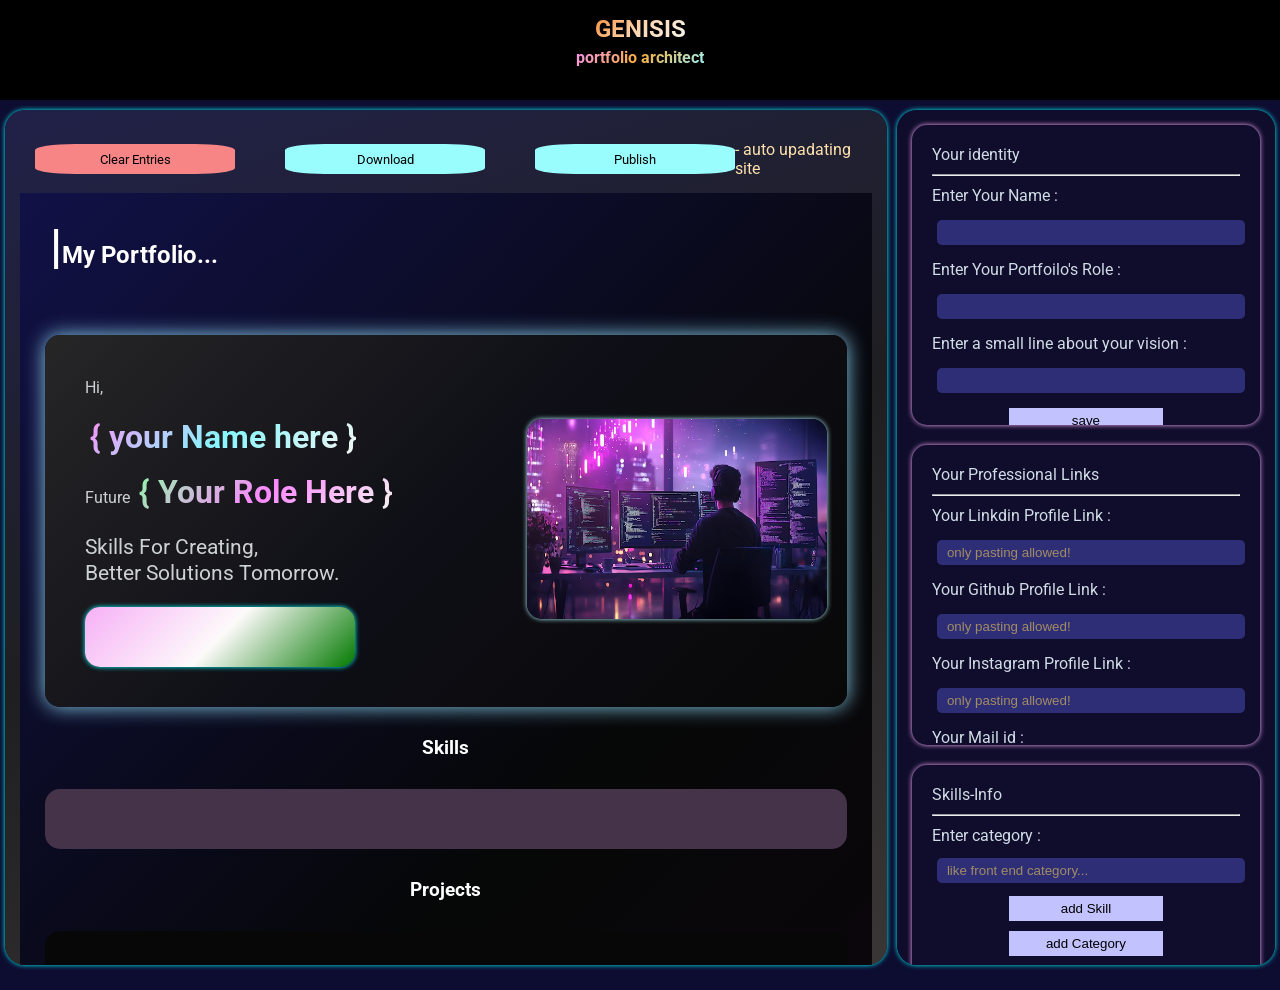
==== index.html @ 4b67d421 "Add files via upload Visit this site and create your beautiful portfolio" ====
<!DOCTYPE html>
<html lang="en">

<head>
    <meta charset="UTF-8">
    <meta name="viewport" content="width=device-width, initial-scale=1.0">
    <link rel="stylesheet" href="styles.css">
    <link rel="icon" type="image/png" sizes="32x32" href="assets/Logos/site-logo.png">
    <script src="script.js" defer></script>
    <script src="export.js" defer></script>
    <title>GENISIS</title>
</head>

<body>
    <div class="whole-container">
        <div class="site-info-box">
            <div class="site-name-info-box">
                <h2 id="site-ttle">GENISIS</h2>
                <p id="site-vsn">portfolio architect</p>
            </div>
        </div>
        <div class="site-functionality-div">
            <section class="preview-page">
                <div class="site-actions">
                    <div class="portfolio-operations">
                        <button id="clear-data">Clear Entries</button>
                        <button id="download-portfolio">Download</button>
                        <button id="publish-site">Publish</button>
                    </div>
                    <p class="site-vision">- auto upadating site</p>
                </div>
                <div class="portfolio-box">
                    <h1 class="p-hdng"><span class="slash">|</span>My Portfolio...</h1>
                    <div class="hero-section">
                        <div class="idnty-info">
                            <p>Hi,<br><br><span class="user-name">{ your Name here }</span><br><br>
                                Future <span class="user-aim">{ Your Role Here }</span><br><br>
                                <span class="user-vision">Skills For Creating,<br>
                                    Better Solutions Tomorrow.</span>
                            </p>
                            <div class="prfsnal-links">
                                <div class="lnk1"></div>
                                <div class="lnk2"></div>
                                <div class="lnk3"></div>
                                <div class="lnk4"></div>
                            </div>
                        </div>
                        <div class="user-pto">
                            <img src="assets/Images/vision-img.png" class="vision-img">
                        </div>

                    </div>
                    <h3 class="sklls-hdng">Skills</h3>
                    <div class="skills-container">

                    </div>
                    <h3 class="sklls-hdng">Projects</h3>
                    <div class="projects-container">

                    </div>
                    <h3 class="sklls-hdng">Experience</h3>
                    <div class="experience-container">

                    </div>
                    <h3 class="sklls-hdng">Education</h3>
                    <div class="education-container">

                    </div>
                    <h3 class="sklls-hdng">Certifications</h3>
                    <div class="certification-container">

                    </div>
                    <h3 class="sklls-hdng">Achievments</h3>
                    <div class="achivements-container">

                    </div>

                </div>



            </section>
            <section class="user-bio-page">
                <div class="usr-idnty-box">Your identity
                    <hr>
                    <p>Enter Your Name : </p>
                    <input type="text" name="user-name" id="user-name-inp">
                    <p>Enter Your Portfoilo's Role : </p>
                    <input type="text" name="user-role" id="user-role-inp">
                    <p>Enter a small line about your vision : </p>
                    <input type="text" name="vision" id="user-vision-inp">
                    <button class="sv-info">save</button>
                </div>
                <div class="prfsnl-links">Your Professional Links
                    <hr>
                    <p>Your Linkdin Profile Link : </p>
                    <input placeholder="only pasting allowed!" name="linkdin" type="text" id="linkdin">
                    <p>Your Github Profile Link : </p>
                    <input placeholder="only pasting allowed!" name="github" type="text" id="github">
                    <p>Your Instagram Profile Link : </p>
                    <input placeholder="only pasting allowed!" name="insta" type="text" id="instagram">
                    <p>Your Mail id : </p>
                    <input placeholder="only pasting allowed!" name="mail" type="text" id="mail">
                    <button class="sv-lnks">save</button>
                </div>
                <div class="sklls-infoBox">Skills-Info
                    <hr>
                    <div class="sklls-info"></div>
                    <button class="skl-addr">add Category</button>
                    <div class="sv-btn">
                        <button class="sv-sklls">update Data</button>
                    </div>
                </div>
                <div class="prjcs-info">Projects Info
                    <hr>
                    <div class="prjcts-box">



                    </div>
                    <button class="add-prjcts">add Projects</button>
                    <button class="sv-prjcts">save</button>
                </div>
                <div class="exprnce-info">Experience Info
                    <hr>
                    <div class="exprnce-container">

                    </div>
                    <button class="add-exprnce">add experience</button>
                    <button class="sv-exprnce">save</button>
                </div>
                <div class="edcsnS-info">Education info
                    <hr>
                    <div class="edcsn-prmpt-bx hidden">
                        <p>Enter Qualification : </p>
                        <input type="text" placeholder="ex - B Tech" id="dgre-nme-inp">
                        <p>Enter College / University name: </p>
                        <input type="text" placeholder="ex - Joy University" id="cllge-nme-inp">
                        <p>Enter marks / percentage / CGPA: </p>
                        <input type="number" placeholder="ex - 9.86" id="cgpa-inp">
                    </div>
                    <button class="add-edcsn">add education</button>
                    <button class="sv-edcsn">save</button>
                </div>
                <div class="crtfcts-info">Certifications
                    <hr>
                    <div class="crtfcsn-prmpt hidden">
                        <p>Enter course in which you certified : </p>
                        <input type="text" placeholder="ex - Python" id="crse-inp">
                        <p>Certified by : </p>
                        <input type="text" placeholder="ex - JU-EduTech" id="crtfyd-by">
                        <p>Enter your certificate id : </p>
                        <input type="text" placeholder="ex - 2T004AJ2210" id="crtfct-id">
                    </div>
                    <button class="add-crtfcsn">add certification</button>
                    <button class="sv-crtfcts">save</button>
                </div>
                <div class="achvmnts-info">Achievments Info
                    <hr>
                    <div class="achvmnt-pmpt hidden">
                        <p>Enter your achievment role : </p>
                        <input type="text" placeholder="ex - Best Menotor" id="achvmnt-rle">
                        <p>Eeason for achivement :</p>
                        <input type="text" placeholder="ex - mentoring students" id="achvmnt-rsn">
                    </div>
                    <button class="add-achvment">add achievement</button>
                    <button class="sv-achvmnts">save</button>
                </div>
                <div class="help-desk">
                    <p class="footer-text">Need Help ?<br>
                        I'm always open to discussing new<br>
                        projects, creative ideas, or opportunities<br>
                        to be part of your vision.<br></p>
                    <div class="links-dvlpr">
                        <a href="https://www.linkedin.com/in/talari-jagan-mohan/" target="_blank"><img
                                src="assets/Logos/linkedin.png" alt="Linkdin"></a>
                        <a href="https://github.com/Target-reached" target="_blank"><img src="assets/Logos/github.png"
                                alt="Github"></a>
                        <a href="https://www.instagram.com/man_of_the_men__8?igsh=MWZnYTk3a3lhbnc0dQ=="
                            target="_blank"><img src="assets/Logos/instagram.png" alt="Instagram"></a>
                        <a href="mailto:jai.8.joy@gmail.com?subject=Support%20request" target="_blank"><img
                                src="assets/Logos/gmail.png" alt="gmail"></a>
                    </div>
                    <hr color="red">
                    <p class="dsnr-info">Designed by Jagan Mohan Talari.<br>2026 front-end Project.</p>

                </div>
            </section>
        </div>

    </div>
</body>

</html>
---- styles.css ----
@import url('https://fonts.googleapis.com/css2?family=Roboto:ital,wght@0,100..900;1,100..900&display=swap');

* {
    padding: 0px;
    margin: 0px;
    box-sizing: border-box;

}

*::-webkit-scrollbar {
    display: none;
}

.whole-container {
    min-height: 100vh;
    display: flex;
    flex-direction: column;
    gap: 5px;
    font-family: roboto;
    background-color: rgb(13, 13, 50);
}

.site-info-box {
    padding: 15px;
    height: 100px;
    background-color: black;

}

#site-ttle {
    background: linear-gradient(135deg, rgb(249, 143, 62), rgb(253, 216, 179), rgb(245, 245, 241));
    -webkit-background-clip: text;
    background-clip: text;

    -webkit-text-fill-color: transparent;
    color: transparent;
}

#site-vsn,
.p-hdng-- {
    font-weight: bold;
    background: linear-gradient(135deg, rgb(247, 147, 247), rgb(250, 175, 62), rgb(151, 246, 253));
    -webkit-background-clip: text;
    background-clip: text;

    -webkit-text-fill-color: transparent;
    color: transparent;
}

.site-name-info-box {
    display: flex;
    flex-direction: column;
    align-items: center;
    gap: 5px;

}

.site-functionality-div {
    padding: 5px;
    display: flex;
    flex-direction: row;
    gap: 10px;
    overflow-y: auto;
    margin-bottom: 20px;
}

section {
    box-shadow: 0px 0px 5px aqua;
    border-radius: 20px;
}

.preview-page {
    padding: 15px;
    max-height: 95vh;
    color: white;
    width: 70%;
    background: linear-gradient(160deg, rgb(33, 33, 73), rgb(31, 31, 33), rgb(58, 54, 54));
    overflow-y: auto;
}

.site-actions {
    padding: 15px;
    display: flex;
    justify-content: space-between;
    width: 100%;

}

.site-actions>p {
    color: rgb(254, 225, 172);

}

.portfolio-operations {
    display: flex;
    gap: 50px;
    align-items: center;
}

.portfolio-operations>button {

    height: 30px;
    width: 200px;
    border: none;
    background-color: rgb(154, 253, 253);
    transition: all 0.5s ease;
    font-family: roboto;
    border-radius: 20%;

}

.portfolio-operations button:hover {
    background-color: rgb(28, 122, 137);
    color: rgb(254, 252, 252);
    letter-spacing: 1.5px;
    border-radius: 15px;

}

#clear-data {
    background-color: rgb(247, 133, 133);
    transition: all 0.5s ease;
}

#clear-data:hover {
    background-color: red;
}

.portfolio-box {
    color: white;
    font-family: roboto;
    display: flex;
    gap: 30px;
    flex-direction: column;
    padding: 25px;
    min-height: 100vh;
    overflow-y: auto;
    background: linear-gradient(135deg, rgb(17, 17, 71), rgb(6, 7, 7), rgb(16, 6, 17));
}

.header-box {
    margin: none;
    padding: 20px;
    margin-bottom: 0px;

}

#header-hdng {
    background: linear-gradient(165deg, rgb(166, 242, 252), rgb(246, 97, 246), rgb(247, 103, 250));
    -webkit-background-clip: text;
    background-clip: text;
    -webkit-text-fill-color: transparent;
    color: transparent;
}

.hero-section {
    margin-top: 30px;
    padding: 20px;
    min-height: 180px;
    display: flex;
    justify-content: space-between;
    align-items: center;
    border: none;
    border-radius: 15px;
    box-shadow: 0px 0px 20px skyblue;
    background: linear-gradient(135deg, rgb(38, 38, 39), rgb(14, 14, 22), rgb(8, 8, 8));
    color: rgb(206, 209, 211);
}

.idnty-info {
    max-width: 500px;
    text-overflow: auto;
    line-break: auto;
    word-break: break-all;
    padding: 20px;
    border: none;
}

.idnty-info>p {
    font-size: 1rem;
    line-height: 25px;
}

.user-name {
    font-weight: bolder;
    background: linear-gradient(135deg, rgb(247, 147, 247), rgb(135, 246, 254), rgb(245, 245, 241));
    -webkit-background-clip: text;
    background-clip: text;

    -webkit-text-fill-color: transparent;
    color: transparent;
}

.user-aim {
    font-weight: bolder;
    background: linear-gradient(135deg, rgb(147, 247, 169), rgb(252, 135, 254), rgb(245, 245, 241));
    -webkit-background-clip: text;
    background-clip: text;

    -webkit-text-fill-color: transparent;
    color: transparent;
}

.user-name,
.user-aim {
    margin-left: 5px;
    font-size: 2rem;
}

.slash {
    font-size: 3rem;
    margin-left: 5px;
}

.user-vision {
    font-size: 1.3rem;
    word-break: keep-all;
    word-wrap: break-word;
    line-break: break-all;

}

.user-pto {
    border: none;
    border-radius: 15px;

}

.vision-img {
    height: 200px;
    width: 300px;
    border: none;
    border-radius: 15px;
    box-shadow: 0px 0px 5px rgb(177, 247, 250);
}

.prfsnal-links {
    display: flex;
    justify-content: space-between;
    padding: 15px 30px;
    margin-top: 20px;
    border-radius: 15px;
    width: max-content;
    word-break: break-all;
    line-break: auto;
    gap: 30px;
    opacity: 0;
    box-shadow: 0px 0px 5px aqua;
    background: linear-gradient(135deg, rgb(246, 176, 246), rgb(253, 250, 250), rgb(3, 122, 1));


}

.prfsnal-links>div {
    height: 30px;
    width: 30px;

}

.link-img {
    height: 28px;
    width: 30px;
    transition: all 0.5s ease;
}

.link-img:hover {
    transform: translateY(5px);
}

.sklls-hdng {
    text-align: center;
}

.skills-container {
    display: grid;
    grid-template-columns: repeat(4, 1fr);
    justify-content: center;
    column-gap: 20px;
    gap: 50px;
    width: 100%;
    background-color: rgb(69, 51, 74);
    border-radius: 15px;
    padding: 30px;
}

.skills-card {
    padding: 15px;
    background-color: rgb(11, 11, 11);
    border-radius: 20px;
    display: flex;
    flex-direction: column;
    justify-content: center;
    gap: 10px;
    color: rgb(143, 143, 254);
}

.skill-ctgry {
    font-size: 1.2rem;
    text-align: center;
    color: rgb(251, 205, 205);
}

.skills-card ul {
    display: flex;
    flex-direction: column;
    gap: 5px;
}

.skills-card ul li {
    list-style-type: circle;
    margin-left: 20px;
}

.projects-container {
    padding: 35px;
    display: flex;
    gap: 50px;
    width: 100%;
    overflow-x: auto;
    background-color: rgb(7, 7, 7);
    border-radius: 15px;
}

.prjct-crd {
    padding: 25px;
    min-width: 250px;
    border-radius: 15px;
    display: flex;
    flex-direction: column;
    justify-content: center;
    background-color: rgb(62, 41, 106);
    line-break: break-all;
    word-break: break-all;
    gap: 15px;
    font-size: 0.8rem;
    cursor: pointer;

}


.prjct-crd a {
    text-decoration: none;
    color: rgb(254, 196, 196);
    background-color: black;
    padding: 10px;

}


.prjct-crd a p {

    border-radius: 15px;


}

.prjct-ttl-box>p {
    padding: 10px;
    border-radius: 5px;
    background-color: black;
    font-weight: bold;
    letter-spacing: 2px;
    color: rgb(233, 180, 36);
    box-shadow: 0px 0px 5px white;

}

.prjct-info-box {
    display: flex;
    flex-direction: column;
    gap: 10px;
    color: rgb(255, 216, 171);
    letter-spacing: 1px;
}

.prjct-info-box a {
    border-radius: 15px;

}

.hdng {
    color: rgb(165, 210, 250);
    text-align: center;
    letter-spacing: 1.2px;
}

.experience-container {
    display: grid;
    grid-template-columns: repeat(4, 1fr);
    justify-content: center;
    align-items: center;
    gap: 50px;
    width: 100%;
    border-radius: 15px;
    background: rgb(17, 6, 38);
    align-items: center;
    padding: 40px;
}

.exprnce-card {
    padding: 15px;
    display: flex;
    flex-direction: column;
    justify-content: space-around;
    min-height: 150px;
    border-radius: 15px;
    background-color: rgb(88, 3, 87);
    color: rgb(231, 222, 222);
}

.cmpny-tle {
    color: rgb(253, 173, 173);
}

.education-container {
    display: flex;
    flex-wrap: wrap;
    justify-content: space-between;
    gap: 30px;
    border-radius: 15px;
    background-color: rgb(8, 81, 84);
    padding: 30px;
}

.edcsn-card {
    display: flex;
    flex-direction: column;
    border-radius: 15px;
    align-items: center;
    gap: 8px;
    padding: 20px;
    width: 200px;
    background-color: black;
    color: rgb(228, 173, 105);

}

.certification-container {
    display: flex;
    gap: 50px;
    overflow-x: auto;
    background-color: rgb(36, 19, 52);
    border-radius: 15px;
    padding: 30px;
}

.certificate-card {
    min-width: 250px;
    background-color: rgb(8, 8, 8);
    height: 150px;
    display: flex;
    flex-direction: column;
    justify-content: space-around;
    gap: 5px;
    padding: 15px 20px;
    font-style: italic;
    color: rgb(189, 155, 253);
    border-radius: 15px;
}



.achivements-container {

    display: flex;
    flex-wrap: wrap;
    gap: 30px;
    align-items: center;
    justify-content: space-around;
    background-color: rgb(5, 1, 49);
    border-radius: 15px;
    padding: 30px;
}

.achvmnt-card {
    color: bisque;
    box-shadow: 0px 0px 5px;
    min-height: 100px;
    padding: 20px;
    display: flex;
    flex-direction: column;
    justify-content: space-around;
    border-radius: 115px;
    text-align: center;
    background-color: rgb(6, 6, 5);
    font-style: italic;
}

.edcsn-prmpt-bx {
    display: flex;
    flex-direction: column;

}

.sv-btn {
    width: 100%;
    display: flex;
    justify-content: center;
}

.sv-edcsn {
    display: none;
}

.sv-crtfcts {
    display: none
}

.acvmnt-btn {
    display: none;
}

.sv-achvmnts {
    display: none;
}



.user-bio-page {
    max-height: 95vh;
    width: 30%;
    padding: 15px;
    background-color: rgb(16, 13, 44);
    color: white;
    display: flex;
    flex-direction: column;
    gap: 20px;
    overflow-y: auto;

}

.user-bio-page>div {
    min-height: 300px;
    overflow-y: auto;
    padding: 20px;
    display: flex;
    flex-direction: column;
    gap: 10px;
    text-align: left;
    font-size: 1rem;
    color: rgb(208, 220, 230);
    border-radius: 15px;
    background-color: transparent;
    box-shadow: 0px 0px 5px rgb(254, 173, 254);
}

.user-bio-page>div div {
    width: 100%;
}

.user-bio-page div button {
    padding: 5px;
    width: 50%;
    align-self: center;
    background-color: rgb(194, 194, 255);
    border: none;
    transition: all 0.3s ease;


}

.user-bio-page div button:active {
    background-color: white;
    color: black;

}

.usr-idnty-box {
    display: flex;
    flex-direction: column;
    gap: 10px;
}

input {
    margin: 5px;
    padding: 5px;
    width: 100%;
    border: none;
    outline: none;
    border-radius: 5px;
    background-color: rgb(46, 46, 118);
    color: white;
    transition: all 0.4s ease;

}

input::placeholder {
    padding: 5px;
    color: rgb(162, 140, 100);
}

input:focus {
    border-bottom: 1px solid white
}

.ctgry-box {
    display: flex;
    gap: 8px;
    flex-direction: column;
}

input::-webkit-outer-spin-button {
    display: none;
}

::-webkit-inner-spin-button {
    display: none;
}

.help-desk {
    max-height: 100px;
    display: flex;
    flex-direction: column;
    align-items: center;
    justify-content: center;
    background-color: black;
}

.help-desk p {
    color: rgb(227, 227, 93);
}

.help-desk hr {
    width: 100%;
}

.links-dvlpr {
    width: 70%;
    display: flex;
    justify-content: space-around;
    background-color: rgb(255, 206, 141);
    padding: 20px;
    border-radius: 15px;
}

.links-dvlpr img {
    height: 30px;
    width: 25px;
    transition: all 0.5s ease;
    cursor: pointer;
}

.links-dvlpr img:hover {
    transform: translateY(5px);
}

.footer-text {
    color: white;
    font-size: 0.8rem;
    text-align: center;
    line-height: 23px;
}

.dsnr-info {
    color: white !important;
    text-align: center;
    line-height: 22px;
    font-size: 0.8rem;
}


@media screen and (max-width:426px) {
    .whole-container {
        min-width: 100vw;
        border: 1px solid white;
    }

    .site-functionality-div {
        padding: 10px;
        display: flex;
        flex-direction: column-reverse;
        min-width: 100%;
        border: 1px solid white;
    }

    .portfolio-box {
        display: none;
        width: 100%;
        border: 1px solid white;
    }

    .preview-page {
        width: 100%;
    }

    .user-bio-page {
        width: 100%;
    }

    .site-actions {
        display: flex;
        flex-direction: column;
        align-items: center;
        gap: 20px;
    }

    .portfolio-operations {
        display: flex;
        flex-direction: column;
        gap: 10px;
    }

    .site-vision {
        display: none;
    }
}

@media screen and (min-width:427px) and (max-width:787px) {
    .whole-container {
        min-width: 100vw;
        border: 1px solid white;
    }

    .site-functionality-div {
        padding: 10px;
        flex-direction: column-reverse;
    }

    .portfolio-box {
        width: 100%;
        border: 1px solid white;

    }

    .user-name {
        font-size: 1.3rem;
    }

    .user-aim {
        font-size: 1.3rem;
    }

    .user-vision {
        font-size: 1rem;
    }

    .vision-img {
        width: 250px;
        margin-right: 10px;

    }

    .hero-section {
        border: 1px solid white;
        padding: 10px;
        justify-content: space-between;
    }

    .idnty-info>div {
        padding: 10px;
    }

    .preview-page {
        width: 100%;
    }

    .experience-container {
        display: grid;
        grid-template-columns: repeat(2, 1fr);
        column-gap: 10px;
        row-gap: 10px;
    }

    .achivements-container {
        display: grid;
        grid-template-columns: repeat(2, 1fr);
    }

    input {
        padding: 10px;
        font-size: 1rem;
    }

    .user-bio-page {
        width: 70%;
        margin: auto;
        gap: 30px;
        margin-bottom: 50px;

    }

    .user-bio-page>div {
        font-size: 1rem;
    }

    .user-bio-page button {
        padding: 10px;
        font-size: 1rem;
    }

    .portfolio-operations {
        flex-direction: row;
        gap: 10px;
        width: 50%;
    }
}

.hidden {
    display: none;
}
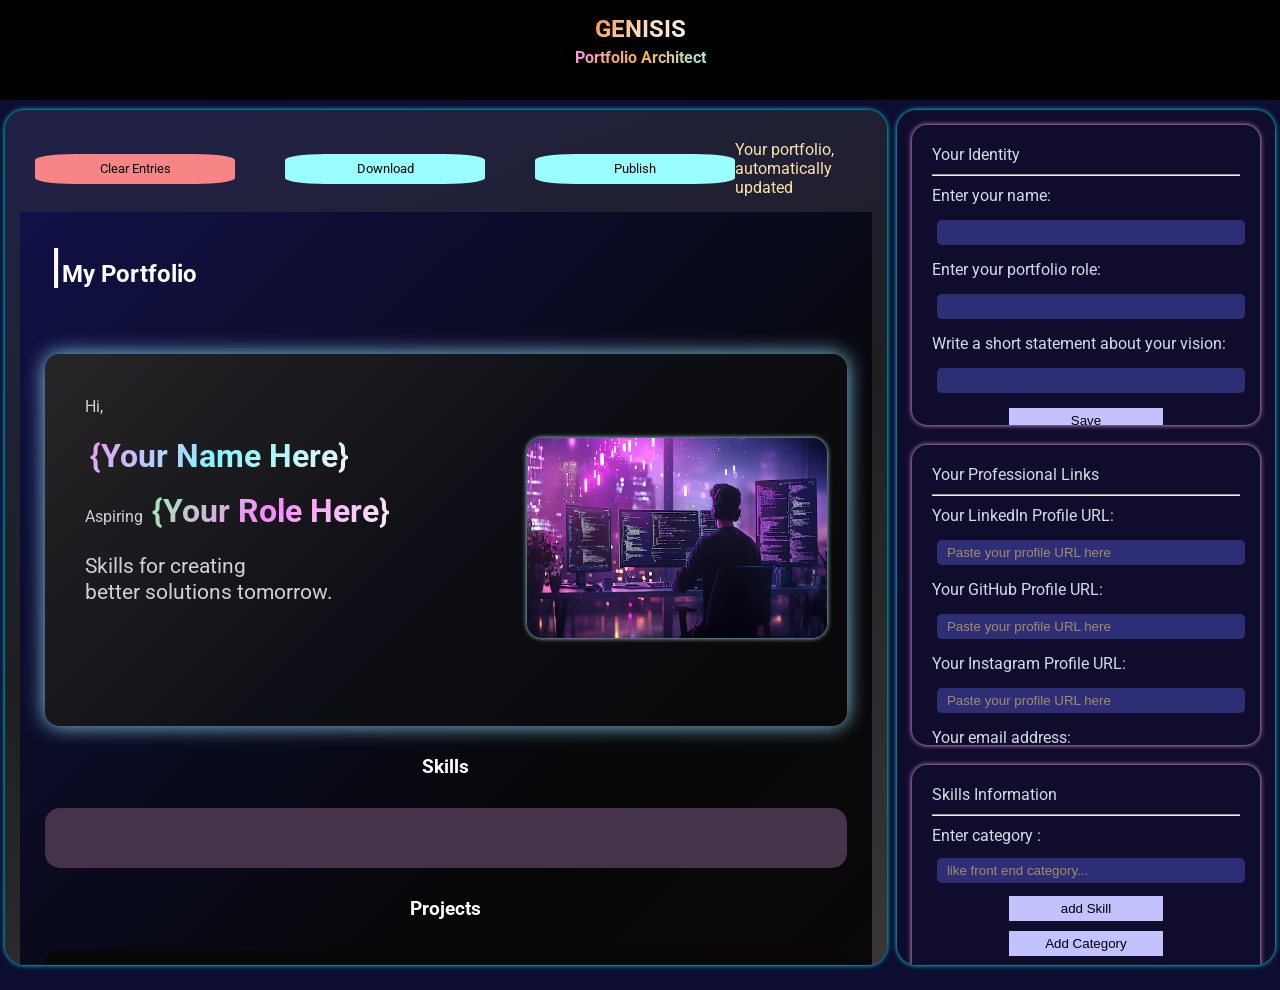
==== commit 161bb53a: "Update index.html" ====
--- a/index.html
+++ b/index.html
@@ -1,3 +1,4 @@
+
 <!DOCTYPE html>
 <html lang="en">
 
@@ -8,7 +9,7 @@
     <link rel="icon" type="image/png" sizes="32x32" href="assets/Logos/site-logo.png">
     <script src="script.js" defer></script>
     <script src="export.js" defer></script>
-    <title>GENISIS</title>
+    <title>GENESIS</title>
 </head>
 
 <body>
@@ -16,7 +17,7 @@
         <div class="site-info-box">
             <div class="site-name-info-box">
                 <h2 id="site-ttle">GENISIS</h2>
-                <p id="site-vsn">portfolio architect</p>
+                <p id="site-vsn">Portfolio Architect</p>
             </div>
         </div>
         <div class="site-functionality-div">
@@ -27,16 +28,16 @@
                         <button id="download-portfolio">Download</button>
                         <button id="publish-site">Publish</button>
                     </div>
-                    <p class="site-vision">- auto upadating site</p>
+                    <p class="site-vision">Your portfolio, automatically updated</p>
                 </div>
                 <div class="portfolio-box">
-                    <h1 class="p-hdng"><span class="slash">|</span>My Portfolio...</h1>
+                    <h1 class="p-hdng"><span class="slash">|</span>My Portfolio</h1>
                     <div class="hero-section">
                         <div class="idnty-info">
-                            <p>Hi,<br><br><span class="user-name">{ your Name here }</span><br><br>
-                                Future <span class="user-aim">{ Your Role Here }</span><br><br>
-                                <span class="user-vision">Skills For Creating,<br>
-                                    Better Solutions Tomorrow.</span>
+                            <p>Hi,<br><br><span class="user-name">{Your Name Here}</span><br><br>
+                                Aspiring <span class="user-aim">{Your Role Here}</span><br><br>
+                                <span class="user-vision">Skills for creating<br>
+                                    better solutions tomorrow.</span>
                             </p>
                             <div class="prfsnal-links">
                                 <div class="lnk1"></div>
@@ -70,7 +71,7 @@
                     <div class="certification-container">
 
                     </div>
-                    <h3 class="sklls-hdng">Achievments</h3>
+                    <h3 class="sklls-hdng">Achievements</h3>
                     <div class="achivements-container">
 
                     </div>
@@ -81,108 +82,108 @@
 
             </section>
             <section class="user-bio-page">
-                <div class="usr-idnty-box">Your identity
+                <div class="usr-idnty-box">Your Identity
                     <hr>
-                    <p>Enter Your Name : </p>
+                    <p>Enter your name:</p>
                     <input type="text" name="user-name" id="user-name-inp">
-                    <p>Enter Your Portfoilo's Role : </p>
+                    <p>Enter your portfolio role:</p>
                     <input type="text" name="user-role" id="user-role-inp">
-                    <p>Enter a small line about your vision : </p>
+                    <p>Write a short statement about your vision:</p>
                     <input type="text" name="vision" id="user-vision-inp">
-                    <button class="sv-info">save</button>
+                    <button class="sv-info">Save</button>
                 </div>
                 <div class="prfsnl-links">Your Professional Links
                     <hr>
-                    <p>Your Linkdin Profile Link : </p>
-                    <input placeholder="only pasting allowed!" name="linkdin" type="text" id="linkdin">
-                    <p>Your Github Profile Link : </p>
-                    <input placeholder="only pasting allowed!" name="github" type="text" id="github">
-                    <p>Your Instagram Profile Link : </p>
-                    <input placeholder="only pasting allowed!" name="insta" type="text" id="instagram">
-                    <p>Your Mail id : </p>
-                    <input placeholder="only pasting allowed!" name="mail" type="text" id="mail">
-                    <button class="sv-lnks">save</button>
+                    <p>Your LinkedIn Profile URL:</p>
+                    <input placeholder="Paste your profile URL here" name="linkdin" type="text" id="linkdin">
+                    <p>Your GitHub Profile URL:</p>
+                    <input placeholder="Paste your profile URL here" name="github" type="text" id="github">
+                    <p>Your Instagram Profile URL:</p>
+                    <input placeholder="Paste your profile URL here" name="insta" type="text" id="instagram">
+                    <p>Your email address:</p>
+                    <input placeholder="Enter your email address" name="mail" type="text" id="mail">
+                    <button class="sv-lnks">Save</button>
                 </div>
-                <div class="sklls-infoBox">Skills-Info
+                <div class="sklls-infoBox">Skills Information
                     <hr>
                     <div class="sklls-info"></div>
-                    <button class="skl-addr">add Category</button>
+                    <button class="skl-addr">Add Category</button>
                     <div class="sv-btn">
-                        <button class="sv-sklls">update Data</button>
+                        <button class="sv-sklls">Update Data</button>
                     </div>
                 </div>
-                <div class="prjcs-info">Projects Info
+                <div class="prjcs-info">Project Information
                     <hr>
                     <div class="prjcts-box">
 
 
 
                     </div>
-                    <button class="add-prjcts">add Projects</button>
-                    <button class="sv-prjcts">save</button>
+                    <button class="add-prjcts">Add Projects</button>
+                    <button class="sv-prjcts">Save</button>
                 </div>
-                <div class="exprnce-info">Experience Info
+                <div class="exprnce-info">Experience Information
                     <hr>
                     <div class="exprnce-container">
 
                     </div>
-                    <button class="add-exprnce">add experience</button>
-                    <button class="sv-exprnce">save</button>
+                    <button class="add-exprnce">Add Experience</button>
+                    <button class="sv-exprnce">Save</button>
                 </div>
-                <div class="edcsnS-info">Education info
+                <div class="edcsnS-info">Education Information
                     <hr>
                     <div class="edcsn-prmpt-bx hidden">
-                        <p>Enter Qualification : </p>
-                        <input type="text" placeholder="ex - B Tech" id="dgre-nme-inp">
-                        <p>Enter College / University name: </p>
-                        <input type="text" placeholder="ex - Joy University" id="cllge-nme-inp">
-                        <p>Enter marks / percentage / CGPA: </p>
-                        <input type="number" placeholder="ex - 9.86" id="cgpa-inp">
+                        <p>Enter your qualification:</p>
+                        <input type="text" placeholder="e.g., B.Tech." id="dgre-nme-inp">
+                        <p>Enter your college or university name:</p>
+                        <input type="text" placeholder="e.g., Joy University" id="cllge-nme-inp">
+                        <p>Enter your marks, percentage, or CGPA:</p>
+                        <input type="number" placeholder="e.g., 9.86" id="cgpa-inp">
                     </div>
-                    <button class="add-edcsn">add education</button>
-                    <button class="sv-edcsn">save</button>
+                    <button class="add-edcsn">Add Education</button>
+                    <button class="sv-edcsn">Save</button>
                 </div>
                 <div class="crtfcts-info">Certifications
                     <hr>
                     <div class="crtfcsn-prmpt hidden">
-                        <p>Enter course in which you certified : </p>
-                        <input type="text" placeholder="ex - Python" id="crse-inp">
-                        <p>Certified by : </p>
-                        <input type="text" placeholder="ex - JU-EduTech" id="crtfyd-by">
-                        <p>Enter your certificate id : </p>
-                        <input type="text" placeholder="ex - 2T004AJ2210" id="crtfct-id">
+                        <p>Enter the course you were certified in:</p>
+                        <input type="text" placeholder="e.g., Python" id="crse-inp">
+                        <p>Issued by:</p>
+                        <input type="text" placeholder="e.g., JU-EduTech" id="crtfyd-by">
+                        <p>Enter your certificate ID:</p>
+                        <input type="text" placeholder="e.g., 2T004AJ2210" id="crtfct-id">
                     </div>
-                    <button class="add-crtfcsn">add certification</button>
-                    <button class="sv-crtfcts">save</button>
+                    <button class="add-crtfcsn">Add Certification</button>
+                    <button class="sv-crtfcts">Save</button>
                 </div>
-                <div class="achvmnts-info">Achievments Info
+                <div class="achvmnts-info">Achievements Information
                     <hr>
                     <div class="achvmnt-pmpt hidden">
-                        <p>Enter your achievment role : </p>
-                        <input type="text" placeholder="ex - Best Menotor" id="achvmnt-rle">
-                        <p>Eeason for achivement :</p>
-                        <input type="text" placeholder="ex - mentoring students" id="achvmnt-rsn">
+                        <p>Enter the title of your achievement:</p>
+                        <input type="text" placeholder="e.g., Best Mentor" id="achvmnt-rle">
+                        <p>Reason for achievement:</p>
+                        <input type="text" placeholder="e.g., Mentoring students" id="achvmnt-rsn">
                     </div>
-                    <button class="add-achvment">add achievement</button>
-                    <button class="sv-achvmnts">save</button>
+                    <button class="add-achvment">Add Achievement</button>
+                    <button class="sv-achvmnts">Save</button>
                 </div>
                 <div class="help-desk">
-                    <p class="footer-text">Need Help ?<br>
+                    <p class="footer-text">Need help?<br>
                         I'm always open to discussing new<br>
                         projects, creative ideas, or opportunities<br>
                         to be part of your vision.<br></p>
                     <div class="links-dvlpr">
                         <a href="https://www.linkedin.com/in/talari-jagan-mohan/" target="_blank"><img
-                                src="assets/Logos/linkedin.png" alt="Linkdin"></a>
+                                src="assets/Logos/linkedin.png" alt="LinkedIn"></a>
                         <a href="https://github.com/Target-reached" target="_blank"><img src="assets/Logos/github.png"
-                                alt="Github"></a>
+                                alt="GitHub"></a>
                         <a href="https://www.instagram.com/man_of_the_men__8?igsh=MWZnYTk3a3lhbnc0dQ=="
                             target="_blank"><img src="assets/Logos/instagram.png" alt="Instagram"></a>
                         <a href="mailto:jai.8.joy@gmail.com?subject=Support%20request" target="_blank"><img
-                                src="assets/Logos/gmail.png" alt="gmail"></a>
+                                src="assets/Logos/gmail.png" alt="Gmail"></a>
                     </div>
                     <hr color="red">
-                    <p class="dsnr-info">Designed by Jagan Mohan Talari.<br>2026 front-end Project.</p>
+                    <p class="dsnr-info">Designed by Jagan Mohan Talari.<br>2026 Front-End Project</p>
 
                 </div>
             </section>
@@ -191,4 +192,4 @@
     </div>
 </body>
 
-</html>+</html>
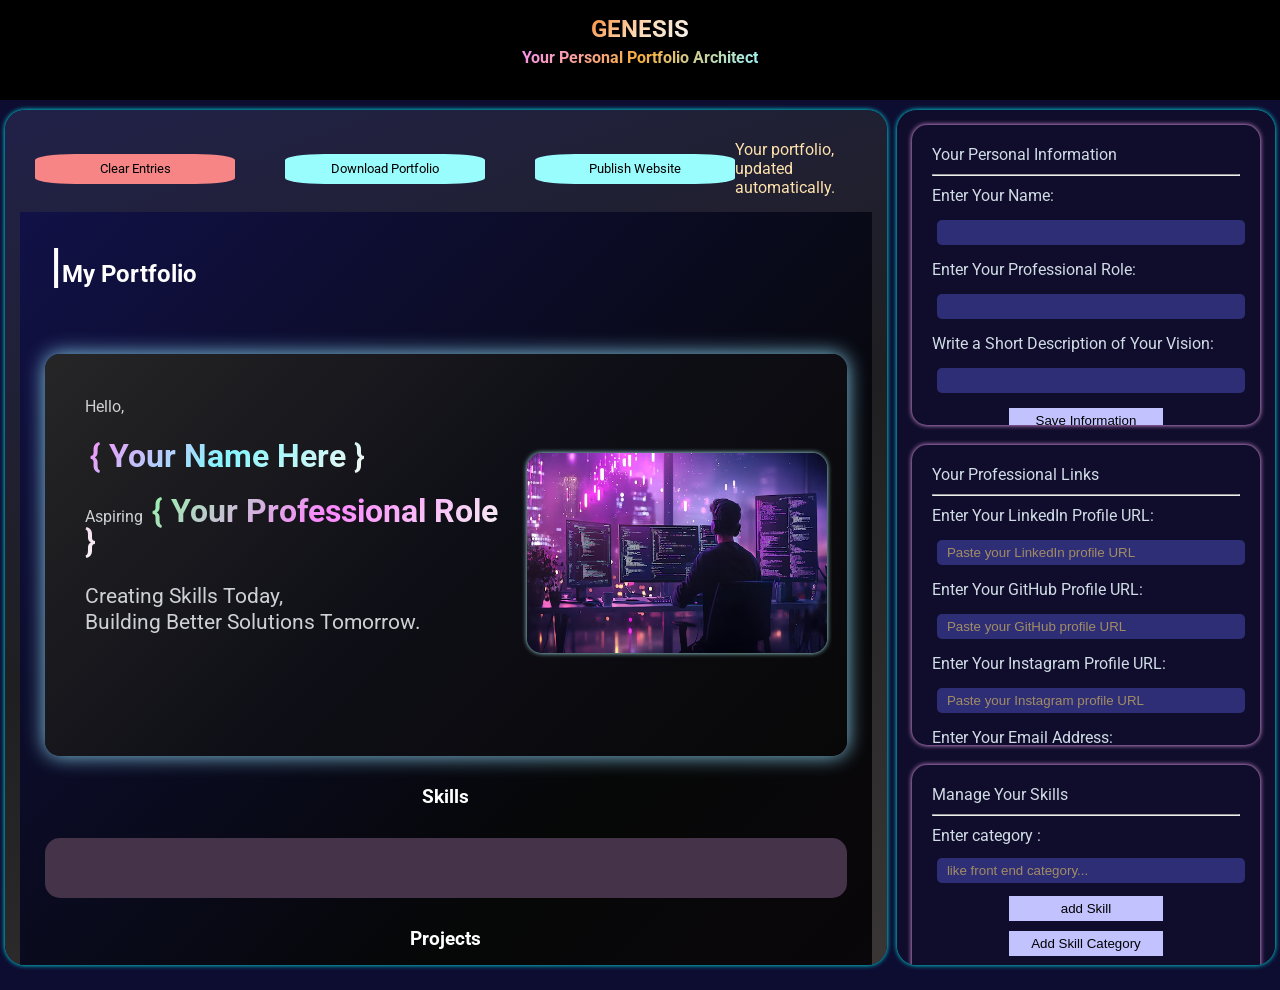
==== commit 698de5cf: "Improved HTML" ====
--- a/index.html
+++ b/index.html
@@ -14,179 +14,277 @@
 
 <body>
     <div class="whole-container">
+
         <div class="site-info-box">
             <div class="site-name-info-box">
-                <h2 id="site-ttle">GENISIS</h2>
-                <p id="site-vsn">Portfolio Architect</p>
+                <h2 id="site-ttle">GENESIS</h2>
+                <p id="site-vsn">Your Personal Portfolio Architect</p>
             </div>
         </div>
+
         <div class="site-functionality-div">
+
             <section class="preview-page">
+
                 <div class="site-actions">
                     <div class="portfolio-operations">
                         <button id="clear-data">Clear Entries</button>
-                        <button id="download-portfolio">Download</button>
-                        <button id="publish-site">Publish</button>
-                    </div>
-                    <p class="site-vision">Your portfolio, automatically updated</p>
-                </div>
+                        <button id="download-portfolio">Download Portfolio</button>
+                        <button id="publish-site">Publish Website</button>
+                    </div>
+                    <p class="site-vision">Your portfolio, updated automatically.</p>
+                </div>
+
                 <div class="portfolio-box">
-                    <h1 class="p-hdng"><span class="slash">|</span>My Portfolio</h1>
+
+                    <h1 class="p-hdng">
+                        <span class="slash">|</span>My Portfolio
+                    </h1>
+
                     <div class="hero-section">
+
                         <div class="idnty-info">
-                            <p>Hi,<br><br><span class="user-name">{Your Name Here}</span><br><br>
-                                Aspiring <span class="user-aim">{Your Role Here}</span><br><br>
-                                <span class="user-vision">Skills for creating<br>
-                                    better solutions tomorrow.</span>
+
+                            <p>
+                                Hello,<br><br>
+
+                                <span class="user-name">{ Your Name Here }</span>
+                                <br><br>
+
+                                Aspiring
+                                <span class="user-aim">{ Your Professional Role }</span>
+                                <br><br>
+
+                                <span class="user-vision">
+                                    Creating Skills Today,<br>
+                                    Building Better Solutions Tomorrow.
+                                </span>
                             </p>
+
                             <div class="prfsnal-links">
                                 <div class="lnk1"></div>
                                 <div class="lnk2"></div>
                                 <div class="lnk3"></div>
                                 <div class="lnk4"></div>
                             </div>
+
                         </div>
+
                         <div class="user-pto">
-                            <img src="assets/Images/vision-img.png" class="vision-img">
+                            <img src="assets/Images/vision-img.png"
+                                class="vision-img" alt="Portfolio vision">
                         </div>
 
                     </div>
+
                     <h3 class="sklls-hdng">Skills</h3>
-                    <div class="skills-container">
-
-                    </div>
+                    <div class="skills-container"></div>
+
                     <h3 class="sklls-hdng">Projects</h3>
-                    <div class="projects-container">
-
-                    </div>
-                    <h3 class="sklls-hdng">Experience</h3>
-                    <div class="experience-container">
-
-                    </div>
+                    <div class="projects-container"></div>
+
+                    <h3 class="sklls-hdng">Professional Experience</h3>
+                    <div class="experience-container"></div>
+
                     <h3 class="sklls-hdng">Education</h3>
-                    <div class="education-container">
-
-                    </div>
+                    <div class="education-container"></div>
+
                     <h3 class="sklls-hdng">Certifications</h3>
-                    <div class="certification-container">
-
-                    </div>
+                    <div class="certification-container"></div>
+
                     <h3 class="sklls-hdng">Achievements</h3>
-                    <div class="achivements-container">
-
-                    </div>
-
-                </div>
-
-
+                    <div class="achivements-container"></div>
+
+                </div>
 
             </section>
+
             <section class="user-bio-page">
-                <div class="usr-idnty-box">Your Identity
-                    <hr>
-                    <p>Enter your name:</p>
+
+                <div class="usr-idnty-box">
+                    Your Personal Information
+                    <hr>
+
+                    <p>Enter Your Name:</p>
                     <input type="text" name="user-name" id="user-name-inp">
-                    <p>Enter your portfolio role:</p>
+
+                    <p>Enter Your Professional Role:</p>
                     <input type="text" name="user-role" id="user-role-inp">
-                    <p>Write a short statement about your vision:</p>
+
+                    <p>Write a Short Description of Your Vision:</p>
                     <input type="text" name="vision" id="user-vision-inp">
-                    <button class="sv-info">Save</button>
-                </div>
-                <div class="prfsnl-links">Your Professional Links
-                    <hr>
-                    <p>Your LinkedIn Profile URL:</p>
-                    <input placeholder="Paste your profile URL here" name="linkdin" type="text" id="linkdin">
-                    <p>Your GitHub Profile URL:</p>
-                    <input placeholder="Paste your profile URL here" name="github" type="text" id="github">
-                    <p>Your Instagram Profile URL:</p>
-                    <input placeholder="Paste your profile URL here" name="insta" type="text" id="instagram">
-                    <p>Your email address:</p>
-                    <input placeholder="Enter your email address" name="mail" type="text" id="mail">
-                    <button class="sv-lnks">Save</button>
-                </div>
-                <div class="sklls-infoBox">Skills Information
-                    <hr>
+
+                    <button class="sv-info">Save Information</button>
+                </div>
+
+                <div class="prfsnl-links-inp">
+                    Your Professional Links
+                    <hr>
+
+                    <p>Enter Your LinkedIn Profile URL:</p>
+                    <input placeholder="Paste your LinkedIn profile URL"
+                        name="linkdin" type="text" id="linkdin">
+
+                    <p>Enter Your GitHub Profile URL:</p>
+                    <input placeholder="Paste your GitHub profile URL"
+                        name="github" type="text" id="github">
+
+                    <p>Enter Your Instagram Profile URL:</p>
+                    <input placeholder="Paste your Instagram profile URL"
+                        name="insta" type="text" id="instagram">
+
+                    <p>Enter Your Email Address:</p>
+                    <input placeholder="Enter your email address"
+                        name="mail" type="text" id="mail">
+
+                    <button class="sv-lnks">Save Links</button>
+                </div>
+
+                <div class="sklls-infoBox">
+                    Manage Your Skills
+                    <hr>
+
                     <div class="sklls-info"></div>
-                    <button class="skl-addr">Add Category</button>
+
+                    <button class="skl-addr">Add Skill Category</button>
+
                     <div class="sv-btn">
-                        <button class="sv-sklls">Update Data</button>
-                    </div>
-                </div>
-                <div class="prjcs-info">Project Information
-                    <hr>
-                    <div class="prjcts-box">
-
-
-
-                    </div>
-                    <button class="add-prjcts">Add Projects</button>
-                    <button class="sv-prjcts">Save</button>
-                </div>
-                <div class="exprnce-info">Experience Information
-                    <hr>
-                    <div class="exprnce-container">
-
-                    </div>
+                        <button class="sv-sklls">Save Skills</button>
+                    </div>
+                </div>
+
+                <div class="prjcs-info">
+                    Manage Your Projects
+                    <hr>
+
+                    <div class="prjcts-box"></div>
+
+                    <button class="add-prjcts">Add Project</button>
+                    <button class="sv-prjcts">Save Project</button>
+                </div>
+
+                <div class="exprnce-info">
+                    Manage Your Professional Experience
+                    <hr>
+
+                    <div class="exprnce-container"></div>
+
                     <button class="add-exprnce">Add Experience</button>
-                    <button class="sv-exprnce">Save</button>
-                </div>
-                <div class="edcsnS-info">Education Information
-                    <hr>
+                    <button class="sv-exprnce">Save Experience</button>
+                </div>
+
+                <div class="edcsnS-info">
+                    Manage Your Education
+                    <hr>
+
                     <div class="edcsn-prmpt-bx hidden">
-                        <p>Enter your qualification:</p>
-                        <input type="text" placeholder="e.g., B.Tech." id="dgre-nme-inp">
-                        <p>Enter your college or university name:</p>
-                        <input type="text" placeholder="e.g., Joy University" id="cllge-nme-inp">
-                        <p>Enter your marks, percentage, or CGPA:</p>
-                        <input type="number" placeholder="e.g., 9.86" id="cgpa-inp">
-                    </div>
+
+                        <p>Enter Your Qualification:</p>
+                        <input type="text" placeholder="e.g., B.Tech"
+                            id="dgre-nme-inp">
+
+                        <p>Enter Your College or University Name:</p>
+                        <input type="text" placeholder="e.g., Joy University"
+                            id="cllge-nme-inp">
+
+                        <p>Enter Your CGPA or Percentage:</p>
+                        <input type="number" placeholder="e.g., 9.86"
+                            id="cgpa-inp">
+
+                    </div>
+
                     <button class="add-edcsn">Add Education</button>
-                    <button class="sv-edcsn">Save</button>
-                </div>
-                <div class="crtfcts-info">Certifications
-                    <hr>
+                    <button class="sv-edcsn">Save Education</button>
+                </div>
+
+                <div class="crtfcts-info">
+                    Manage Your Certifications
+                    <hr>
+
                     <div class="crtfcsn-prmpt hidden">
-                        <p>Enter the course you were certified in:</p>
-                        <input type="text" placeholder="e.g., Python" id="crse-inp">
-                        <p>Issued by:</p>
-                        <input type="text" placeholder="e.g., JU-EduTech" id="crtfyd-by">
-                        <p>Enter your certificate ID:</p>
-                        <input type="text" placeholder="e.g., 2T004AJ2210" id="crtfct-id">
-                    </div>
+
+                        <p>Enter the Name of Your Certification:</p>
+                        <input type="text" placeholder="e.g., Python"
+                            id="crse-inp">
+
+                        <p>Enter the Issuing Organization:</p>
+                        <input type="text" placeholder="e.g., JU-EduTech"
+                            id="crtfyd-by">
+
+                        <p>Enter Your Certificate ID:</p>
+                        <input type="text" placeholder="e.g., 2T004AJ2210"
+                            id="crtfct-id">
+
+                    </div>
+
                     <button class="add-crtfcsn">Add Certification</button>
-                    <button class="sv-crtfcts">Save</button>
-                </div>
-                <div class="achvmnts-info">Achievements Information
-                    <hr>
+                    <button class="sv-crtfcts">Save Certification</button>
+                </div>
+
+                <div class="achvmnts-info">
+                    Manage Your Achievements
+                    <hr>
+
                     <div class="achvmnt-pmpt hidden">
-                        <p>Enter the title of your achievement:</p>
-                        <input type="text" placeholder="e.g., Best Mentor" id="achvmnt-rle">
-                        <p>Reason for achievement:</p>
-                        <input type="text" placeholder="e.g., Mentoring students" id="achvmnt-rsn">
-                    </div>
+
+                        <p>Enter the Title of Your Achievement:</p>
+                        <input type="text" placeholder="e.g., Best Mentor"
+                            id="achvmnt-rle">
+
+                        <p>Describe the Reason for This Achievement:</p>
+                        <input type="text" placeholder="e.g., Mentoring Students"
+                            id="achvmnt-rsn">
+
+                    </div>
+
                     <button class="add-achvment">Add Achievement</button>
-                    <button class="sv-achvmnts">Save</button>
-                </div>
+                    <button class="sv-achvmnts">Save Achievement</button>
+                </div>
+
                 <div class="help-desk">
-                    <p class="footer-text">Need help?<br>
-                        I'm always open to discussing new<br>
-                        projects, creative ideas, or opportunities<br>
-                        to be part of your vision.<br></p>
+
+                    <p class="footer-text">
+                        Need Help?<br>
+                        I'm always open to discussing new projects,
+                        creative ideas, and opportunities to collaborate
+                        and bring your vision to life.
+                    </p>
+
                     <div class="links-dvlpr">
-                        <a href="https://www.linkedin.com/in/talari-jagan-mohan/" target="_blank"><img
-                                src="assets/Logos/linkedin.png" alt="LinkedIn"></a>
-                        <a href="https://github.com/Target-reached" target="_blank"><img src="assets/Logos/github.png"
-                                alt="GitHub"></a>
+
+                        <a href="https://www.linkedin.com/in/talari-jagan-mohan/"
+                            target="_blank">
+                            <img src="assets/Logos/linkedin.png" alt="LinkedIn">
+                        </a>
+
+                        <a href="https://github.com/Target-reached"
+                            target="_blank">
+                            <img src="assets/Logos/github.png" alt="GitHub">
+                        </a>
+
                         <a href="https://www.instagram.com/man_of_the_men__8?igsh=MWZnYTk3a3lhbnc0dQ=="
-                            target="_blank"><img src="assets/Logos/instagram.png" alt="Instagram"></a>
-                        <a href="mailto:jai.8.joy@gmail.com?subject=Support%20request" target="_blank"><img
-                                src="assets/Logos/gmail.png" alt="Gmail"></a>
-                    </div>
+                            target="_blank">
+                            <img src="assets/Logos/instagram.png" alt="Instagram">
+                        </a>
+
+                        <a href="mailto:jai.8.joy@gmail.com?subject=Support%20request"
+                            target="_blank">
+                            <img src="assets/Logos/gmail.png" alt="Email">
+                        </a>
+
+                    </div>
+
                     <hr color="red">
-                    <p class="dsnr-info">Designed by Jagan Mohan Talari.<br>2026 Front-End Project</p>
-
-                </div>
+
+                    <p class="dsnr-info">
+                        Designed and Developed by Jagan Mohan Talari.<br>
+                        Front-End Development Project | 2026
+                    </p>
+
+                </div>
+
             </section>
+
         </div>
 
     </div>
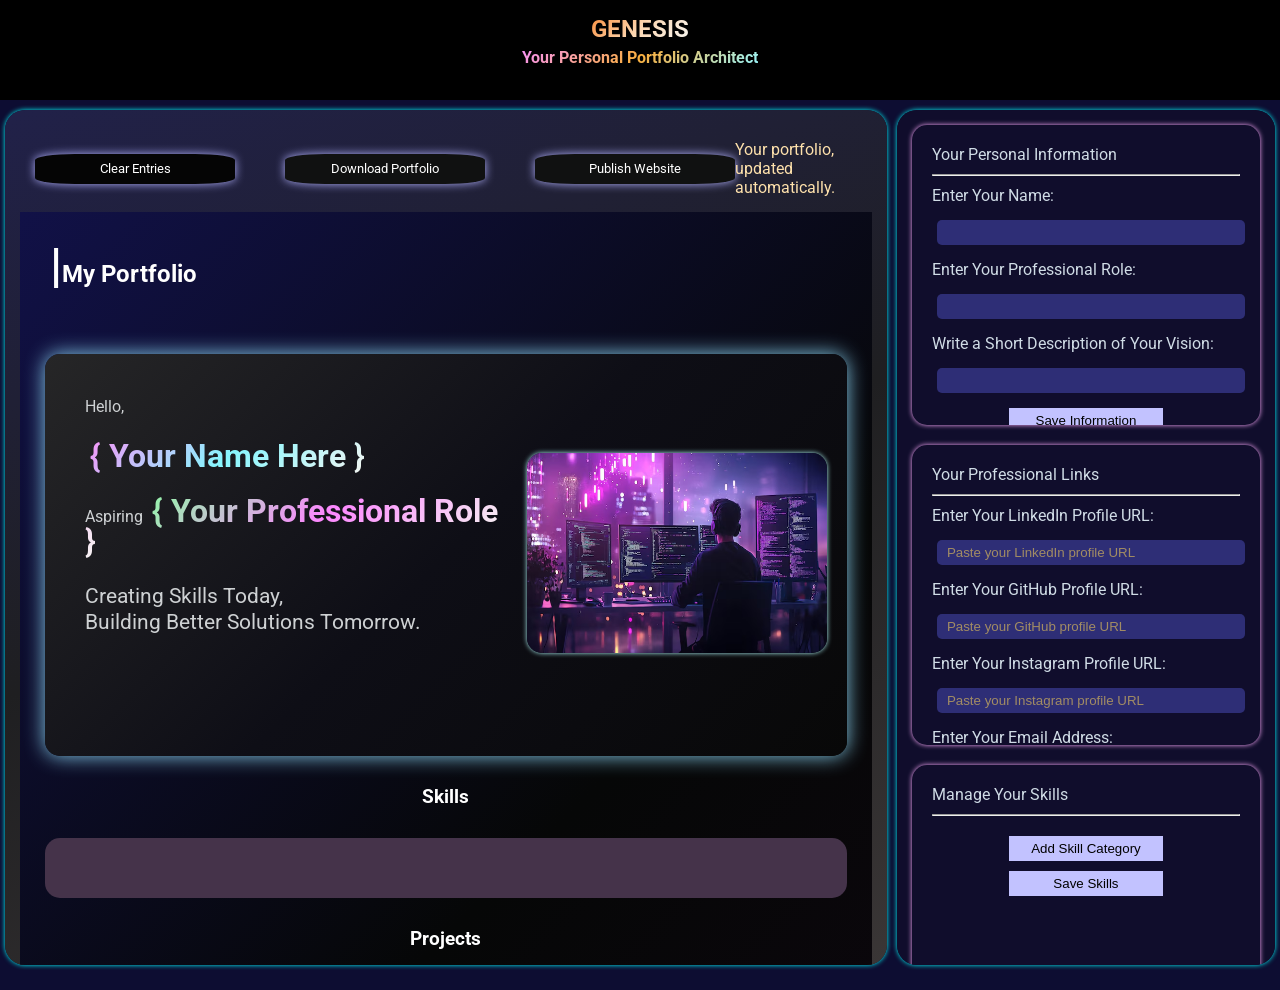
==== commit 8776aa5f: "Restore index.html content" ====
--- a/index.html
+++ b/index.html
@@ -177,7 +177,7 @@
                     Manage Your Education
                     <hr>
 
-                    <div class="edcsn-prmpt-bx hidden">
+                    <div class="edcsn-prmpt-bx">
 
                         <p>Enter Your Qualification:</p>
                         <input type="text" placeholder="e.g., B.Tech"
@@ -193,7 +193,6 @@
 
                     </div>
 
-                    <button class="add-edcsn">Add Education</button>
                     <button class="sv-edcsn">Save Education</button>
                 </div>
 
@@ -201,7 +200,7 @@
                     Manage Your Certifications
                     <hr>
 
-                    <div class="crtfcsn-prmpt hidden">
+                    <div class="crtfcsn-prmpt">
 
                         <p>Enter the Name of Your Certification:</p>
                         <input type="text" placeholder="e.g., Python"
@@ -217,7 +216,6 @@
 
                     </div>
 
-                    <button class="add-crtfcsn">Add Certification</button>
                     <button class="sv-crtfcts">Save Certification</button>
                 </div>
 
@@ -225,7 +223,7 @@
                     Manage Your Achievements
                     <hr>
 
-                    <div class="achvmnt-pmpt hidden">
+                    <div class="achvmnt-pmpt">
 
                         <p>Enter the Title of Your Achievement:</p>
                         <input type="text" placeholder="e.g., Best Mentor"
@@ -237,7 +235,7 @@
 
                     </div>
 
-                    <button class="add-achvment">Add Achievement</button>
+                    <!-- <button class="add-achvment">Add Achievement</button> -->
                     <button class="sv-achvmnts">Save Achievement</button>
                 </div>
 
--- a/styles.css
+++ b/styles.css
@@ -54,7 +54,15 @@
     gap: 5px;
 
 }
-
+.theme{
+    padding: 5px;
+    width: 100px;
+    border-radius: 10px;
+    border: none;
+    background-color: black;
+    color: white;
+    box-shadow:0px 0px 5px;
+}
 .site-functionality-div {
     padding: 5px;
     display: flex;
@@ -102,15 +110,17 @@
     height: 30px;
     width: 200px;
     border: none;
-    background-color: rgb(154, 253, 253);
+    background-color: rgb(16, 17, 17);
     transition: all 0.5s ease;
     font-family: roboto;
     border-radius: 20%;
+    box-shadow: 0px 0px 10px rgb(178, 178, 252);
+    color: white;
 
 }
 
 .portfolio-operations button:hover {
-    background-color: rgb(28, 122, 137);
+    background-color: rgb(28, 4, 149);
     color: rgb(254, 252, 252);
     letter-spacing: 1.5px;
     border-radius: 15px;
@@ -118,12 +128,13 @@
 }
 
 #clear-data {
-    background-color: rgb(247, 133, 133);
+    background-color: rgb(5, 5, 5);
     transition: all 0.5s ease;
 }
 
 #clear-data:hover {
     background-color: red;
+    color: rgb(246, 241, 241);
 }
 
 .portfolio-box {
@@ -797,4 +808,4 @@
 
 .hidden {
     display: none;
-}+}
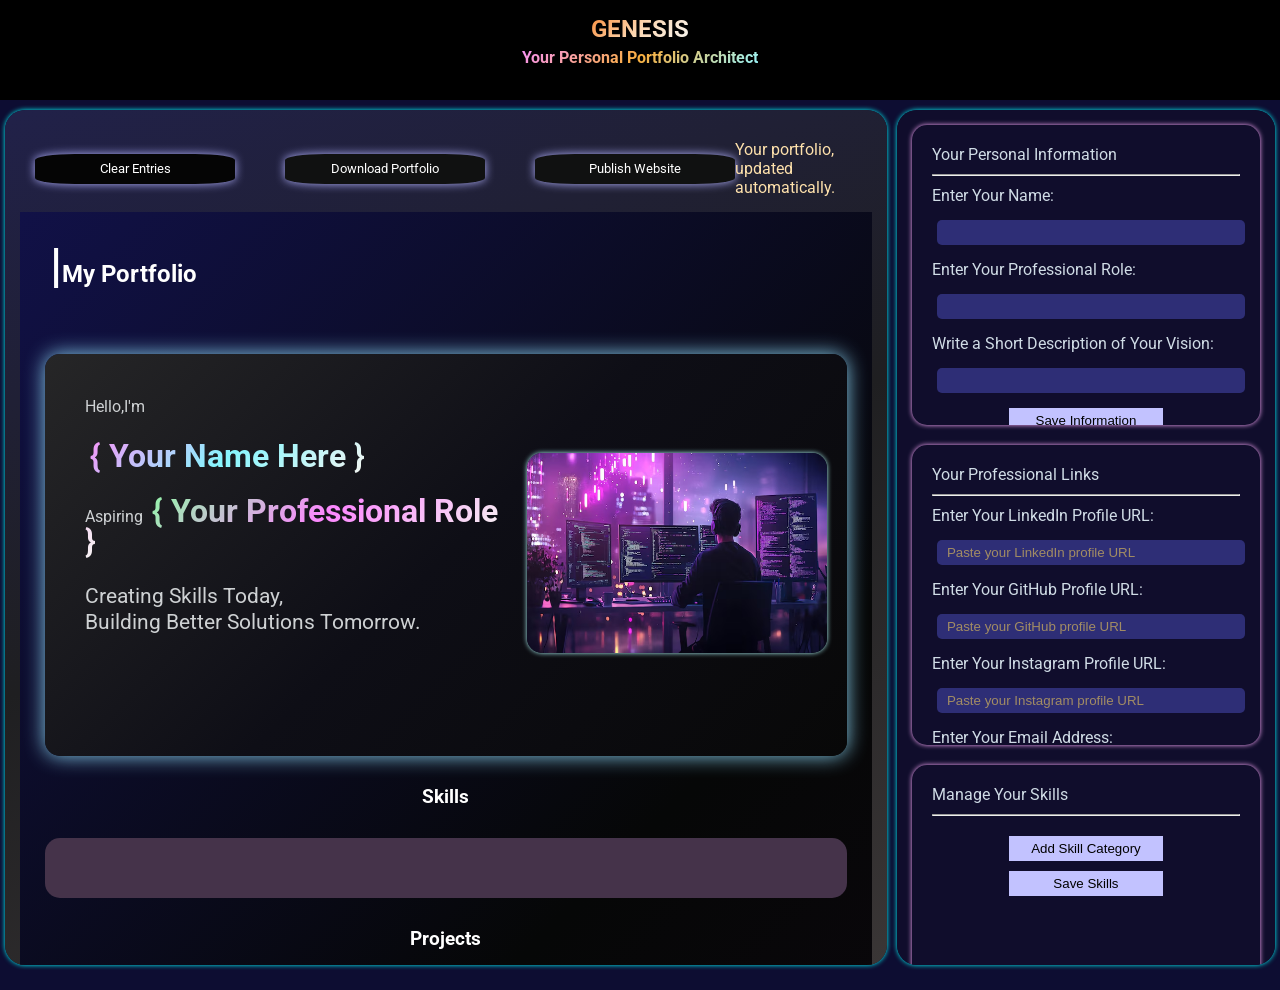
==== commit a6eaab07: "Update index.html" ====
--- a/index.html
+++ b/index.html
@@ -46,7 +46,7 @@
                         <div class="idnty-info">
 
                             <p>
-                                Hello,<br><br>
+                                Hello,I'm<br><br>
 
                                 <span class="user-name">{ Your Name Here }</span>
                                 <br><br>
--- a/styles.css
+++ b/styles.css
@@ -283,9 +283,10 @@
 }
 
 .skills-container {
-    display: grid;
-    grid-template-columns: repeat(4, 1fr);
+    display: flex;
+    flex-wrap: wrap;
     justify-content: center;
+    align-items: center;
     column-gap: 20px;
     gap: 50px;
     width: 100%;
@@ -397,18 +398,16 @@
 
 .experience-container {
     display: grid;
-    grid-template-columns: repeat(4, 1fr);
-    justify-content: center;
-    align-items: center;
+    grid-auto-flow: column;
+    overflow-x: auto;
     gap: 50px;
-    width: 100%;
     border-radius: 15px;
     background: rgb(17, 6, 38);
-    align-items: center;
     padding: 40px;
 }
 
 .exprnce-card {
+    width: max-content;
     padding: 15px;
     display: flex;
     flex-direction: column;
@@ -424,9 +423,9 @@
 }
 
 .education-container {
-    display: flex;
-    flex-wrap: wrap;
-    justify-content: space-between;
+    display:grid;
+    grid-auto-flow: column;
+    overflow-x: auto;
     gap: 30px;
     border-radius: 15px;
     background-color: rgb(8, 81, 84);
@@ -472,26 +471,26 @@
 
 
 .achivements-container {
-
-    display: flex;
-    flex-wrap: wrap;
+    display: grid;
+    grid-auto-flow: column;
+    overflow-x: auto;
     gap: 30px;
-    align-items: center;
-    justify-content: space-around;
     background-color: rgb(5, 1, 49);
     border-radius: 15px;
     padding: 30px;
+    height: 250px;
 }
 
 .achvmnt-card {
+    width: max-content;
     color: bisque;
     box-shadow: 0px 0px 5px;
     min-height: 100px;
     padding: 20px;
     display: flex;
     flex-direction: column;
-    justify-content: space-around;
-    border-radius: 115px;
+    justify-content: space-evenly;
+    border-radius: 30%;
     text-align: center;
     background-color: rgb(6, 6, 5);
     font-style: italic;
@@ -509,7 +508,7 @@
     justify-content: center;
 }
 
-.sv-edcsn {
+/* .sv-edcsn {
     display: none;
 }
 
@@ -523,7 +522,7 @@
 
 .sv-achvmnts {
     display: none;
-}
+} */
 
 
 
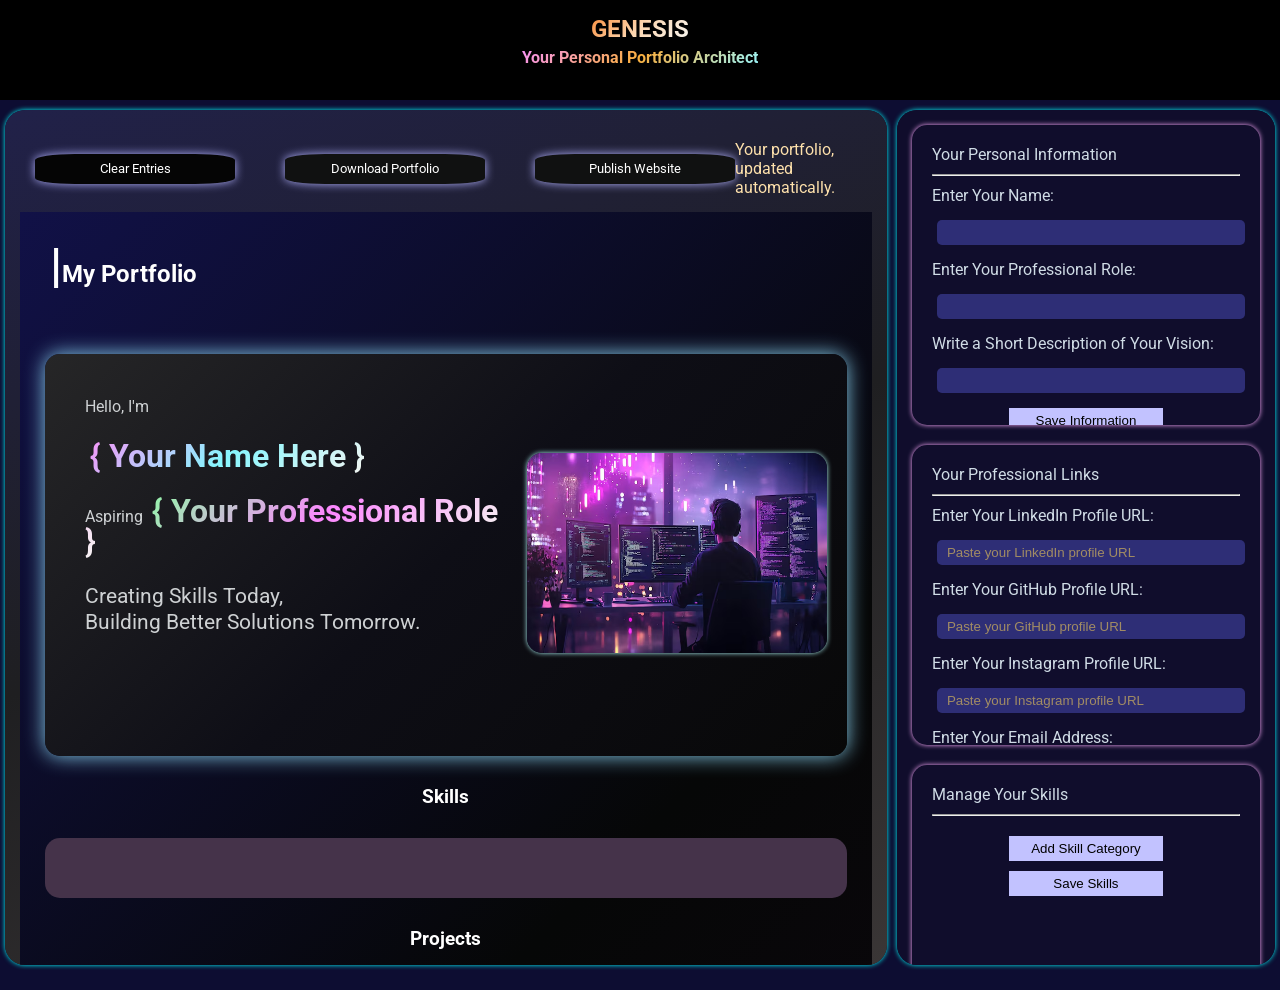
==== commit 12ea0433: "Update index.html" ====
--- a/index.html
+++ b/index.html
@@ -46,7 +46,7 @@
                         <div class="idnty-info">
 
                             <p>
-                                Hello,I'm<br><br>
+                                Hello, I'm<br><br>
 
                                 <span class="user-name">{ Your Name Here }</span>
                                 <br><br>
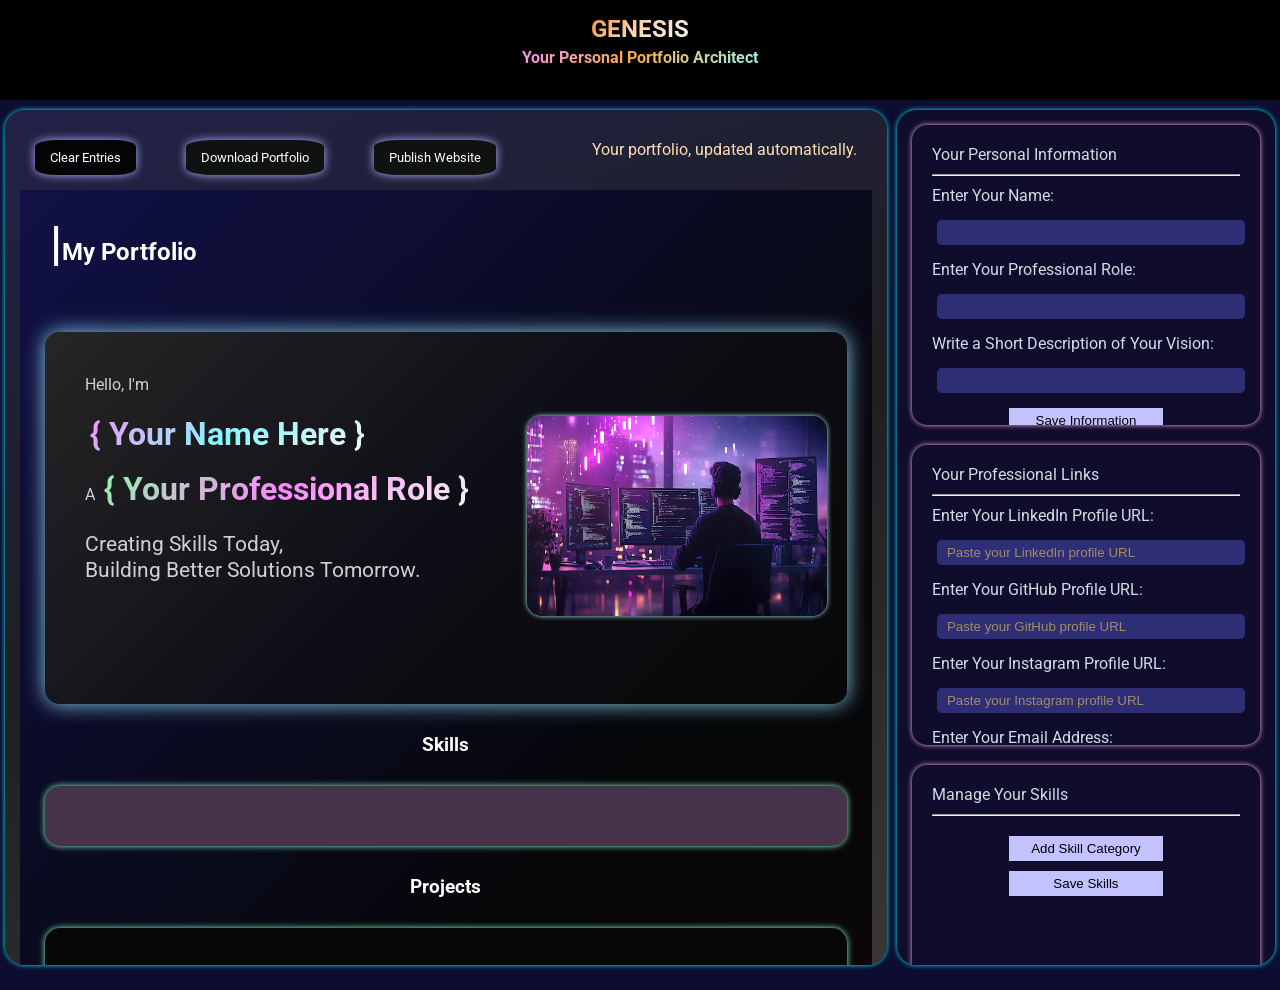
==== commit c1b42b30: "Update index.html" ====
--- a/index.html
+++ b/index.html
@@ -51,7 +51,7 @@
                                 <span class="user-name">{ Your Name Here }</span>
                                 <br><br>
 
-                                Aspiring
+                                A
                                 <span class="user-aim">{ Your Professional Role }</span>
                                 <br><br>
 
--- a/styles.css
+++ b/styles.css
@@ -4,6 +4,7 @@
     padding: 0px;
     margin: 0px;
     box-sizing: border-box;
+
 
 }
 
@@ -54,15 +55,17 @@
     gap: 5px;
 
 }
-.theme{
+
+.theme {
     padding: 5px;
     width: 100px;
     border-radius: 10px;
     border: none;
     background-color: black;
     color: white;
-    box-shadow:0px 0px 5px;
-}
+    box-shadow: 0px 0px 5px;
+}
+
 .site-functionality-div {
     padding: 5px;
     display: flex;
@@ -107,8 +110,6 @@
 
 .portfolio-operations>button {
 
-    height: 30px;
-    width: 200px;
     border: none;
     background-color: rgb(16, 17, 17);
     transition: all 0.5s ease;
@@ -116,14 +117,14 @@
     border-radius: 20%;
     box-shadow: 0px 0px 10px rgb(178, 178, 252);
     color: white;
+    padding: 10px 15px;
 
 }
 
 .portfolio-operations button:hover {
     background-color: rgb(28, 4, 149);
     color: rgb(254, 252, 252);
-    letter-spacing: 1.5px;
-    border-radius: 15px;
+    transform: scale(1.2);
 
 }
 
@@ -285,7 +286,7 @@
 .skills-container {
     display: flex;
     flex-wrap: wrap;
-    justify-content: center;
+    justify-content: space-around;
     align-items: center;
     column-gap: 20px;
     gap: 50px;
@@ -296,7 +297,7 @@
 }
 
 .skills-card {
-    padding: 15px;
+    padding: 20px;
     background-color: rgb(11, 11, 11);
     border-radius: 20px;
     display: flex;
@@ -304,6 +305,13 @@
     justify-content: center;
     gap: 10px;
     color: rgb(143, 143, 254);
+}
+
+.skills-card p {
+    box-shadow: 0px 0px 3px;
+    padding: 5px 20px;
+    border-radius: 10px;
+    cursor: pointer;
 }
 
 .skill-ctgry {
@@ -321,16 +329,27 @@
 .skills-card ul li {
     list-style-type: circle;
     margin-left: 20px;
+    box-shadow: 0px 0px 3px rgb(252, 205, 205);
+    padding: 5px 20px;
+    border-radius: 5px;
+    transition: all 0.3s ease;
+}
+
+.skills-card ul li:hover {
+    background-color: rgb(251, 244, 146);
+    color: rgb(11, 11, 11);
 }
 
 .projects-container {
     padding: 35px;
     display: flex;
+    justify-content: space-around;
     gap: 50px;
     width: 100%;
     overflow-x: auto;
     background-color: rgb(7, 7, 7);
     border-radius: 15px;
+    overflow-wrap:break-word;
 }
 
 .prjct-crd {
@@ -341,8 +360,7 @@
     flex-direction: column;
     justify-content: center;
     background-color: rgb(62, 41, 106);
-    line-break: break-all;
-    word-break: break-all;
+    overflow-wrap:break-word;
     gap: 15px;
     font-size: 0.8rem;
     cursor: pointer;
@@ -355,12 +373,18 @@
     color: rgb(254, 196, 196);
     background-color: black;
     padding: 10px;
-
-}
-
+    width: max-content;
+    align-self: center;
+    transition: all 0.3s ease;
+
+}
+
+.prjct-crd a:hover {
+    transform: scale(1.1);
+}
 
 .prjct-crd a p {
-
+    width: max-content;
     border-radius: 15px;
 
 
@@ -374,6 +398,7 @@
     letter-spacing: 2px;
     color: rgb(233, 180, 36);
     box-shadow: 0px 0px 5px white;
+    overflow-wrap:break-word;
 
 }
 
@@ -383,6 +408,7 @@
     gap: 10px;
     color: rgb(255, 216, 171);
     letter-spacing: 1px;
+    overflow-wrap:break-word;
 }
 
 .prjct-info-box a {
@@ -399,6 +425,7 @@
 .experience-container {
     display: grid;
     grid-auto-flow: column;
+    justify-content: space-around;
     overflow-x: auto;
     gap: 50px;
     border-radius: 15px;
@@ -420,11 +447,23 @@
 
 .cmpny-tle {
     color: rgb(253, 173, 173);
+    box-shadow: 0px 0px 3px;
+    padding: 5px 20px;
+    border-radius: 10px;
+    background-color: black;
+}
+
+.exprnc-info {
+    box-shadow: 0px 0px 3px;
+    padding: 5px 20px;
+    border-radius: 10px;
+    background-color: black;
 }
 
 .education-container {
-    display:grid;
+    display: grid;
     grid-auto-flow: column;
+    justify-content: space-around;
     overflow-x: auto;
     gap: 30px;
     border-radius: 15px;
@@ -439,23 +478,39 @@
     align-items: center;
     gap: 8px;
     padding: 20px;
-    width: 200px;
+    width: 300px;
     background-color: black;
     color: rgb(228, 173, 105);
-
+    line-break: auto;
+
+}
+
+.edcsn-card p {
+    box-shadow: 0px 0px 3px rgb(255, 224, 138);
+    padding: 5px 20px;
+    border-top-right-radius: 10px;
+    border-bottom-left-radius: 10px;
+    transition: all 0.3s ease;
+
+}
+
+.edcsn-card p:hover {
+    background-color: aquamarine;
+    color: black;
 }
 
 .certification-container {
     display: flex;
+    justify-content: space-around;
     gap: 50px;
     overflow-x: auto;
     background-color: rgb(36, 19, 52);
     border-radius: 15px;
     padding: 30px;
+    overflow-wrap:break-word;
 }
 
 .certificate-card {
-    min-width: 250px;
     background-color: rgb(8, 8, 8);
     height: 150px;
     display: flex;
@@ -466,13 +521,27 @@
     font-style: italic;
     color: rgb(189, 155, 253);
     border-radius: 15px;
-}
-
+    cursor: pointer;
+    overflow-wrap:break-word;
+}
+
+.certificate-card p {
+    box-shadow: 0px 0px 5px;
+    padding: 5px 10px;
+    width: max-content;
+    transition: all 0.3s ease;
+    overflow-wrap:break-word;
+}
+
+.certificate-card p:hover {
+    transform: scale(1.02);
+}
 
 
 .achivements-container {
     display: grid;
     grid-auto-flow: column;
+    justify-content: space-around;
     overflow-x: auto;
     gap: 30px;
     background-color: rgb(5, 1, 49);
@@ -668,6 +737,23 @@
     font-size: 0.8rem;
 }
 
+.skills-container,
+.projects-container,
+.experience-container,
+.education-container,
+.certification-container,
+.achivements-container {
+    box-shadow: 0px 0px 6px rgb(136, 255, 201);
+}
+
+.skills-container,
+.projects-container,
+.experience-container,
+.education-container,
+.certification-container,
+.achivements-container {
+    overflow-wrap: break-word;
+}
 
 @media screen and (max-width:426px) {
     .whole-container {
@@ -713,6 +799,22 @@
     .site-vision {
         display: none;
     }
+
+    .skills-container,
+    .projects-container,
+    .experience-container,
+    .education-container,
+    .certification-container,
+    .achivements-container {
+        display: grid;
+        grid-auto-flow: column;
+        overflow-x: auto;
+        justify-content: space-around;
+    }
+
+    .skills-container {
+        justify-content: space-around;
+    }
 }
 
 @media screen and (min-width:427px) and (max-width:787px) {
@@ -764,12 +866,6 @@
         width: 100%;
     }
 
-    .experience-container {
-        display: grid;
-        grid-template-columns: repeat(2, 1fr);
-        column-gap: 10px;
-        row-gap: 10px;
-    }
 
     .achivements-container {
         display: grid;
